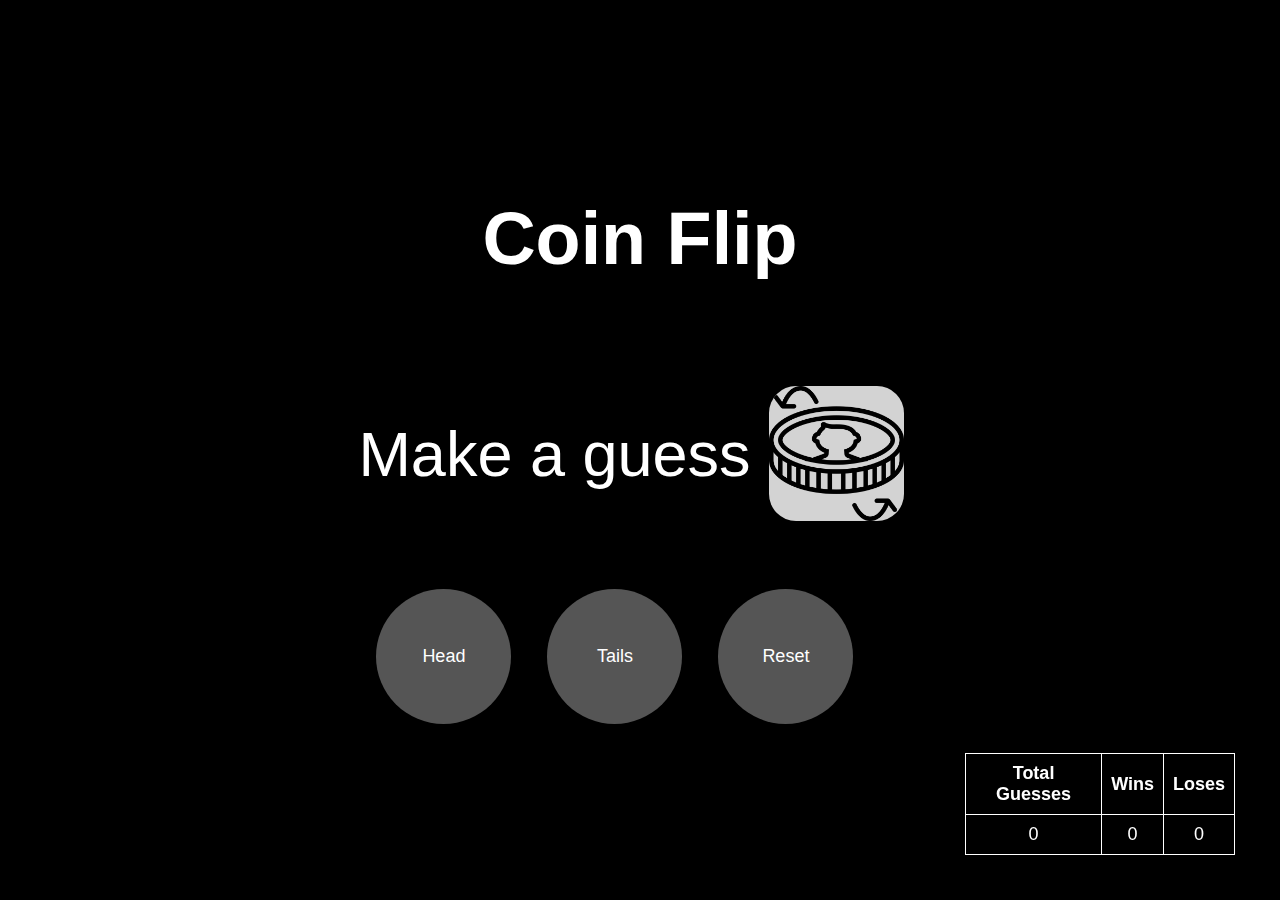
==== CoinFlip/coinflip.html @ 7f995a6f "coinflip added" ====
<!DOCTYPE html>
<html lang="en">
<head>
    <meta charset="UTF-8">
    <meta name="viewport" content="width=device-width, initial-scale=1.0">
    <title>Document</title>
    <link rel="stylesheet" href="styles.css">
   
</head>
<body>
    <div class="content">
        <h3>Coin Flip</h3>
        <div class="flex-container">
            <p>Make a guess</p>
            <div class="container"><img src="coin.png" alt="Coin Image"></div>
        </div>
       
        <div class="button-container">
            <button onclick="makeGuess('heads');" class="button button-color">Head</button>
            <button onclick="makeGuess('tails');" class="button button-color">Tails</button>
            <button onclick="resetScore();" class="button button-color">Reset</button>
        </div>
        <p id="result"></p>
        <div id="scoretable"></div>
    </div>
    
    <script src="scripts.js"></script>
</body>
</html>
---- CoinFlip/styles.css ----
body {
    background-color: black;
    color: white;
    display: flex;
    justify-content: center;
    align-items: center;
    height: 100vh;
    margin: 0;
    flex-direction: column;
    font-family: Arial, sans-serif;
}

.button {
    border: none;
    color: white;
    padding: 2vh 4vh;
    border-radius: 7.5vh;
    text-align: center;
    text-decoration: none;
    display: flex;
    justify-content: center;
    align-items: center;
    font-size: 2vh;
    margin: 2vh;
    transition-duration: 0.4s;
    cursor: pointer;
    width: 15vh;
    height: 15vh;
}

.button-color {
    background-color: #555555;
    color: white;
}

.container {
    width: 15vh;
    height: 15vh;
    display: inline-block;
    background-color: lightgray;
    box-sizing: border-box;
    overflow: hidden;
    margin: 2vh;
    border-radius: 3vh;
}

.container img {
    width: 100%;
    height: 100%;
    object-fit: contain;
}

.content {
    text-align: center;
    font-size: 7vh;
}

.flex-container {
    display: flex;
    align-items: center;
    margin-bottom: 2vh;
}

.button-container {
    display: flex;
    align-items: center;
    margin-bottom: 2vh;
}

#result {
    display: flex;
    justify-content: center;
    align-items: center;
    font-size: 4.5vh;
    margin-top: 2vh;
    margin-bottom: 2vh;
    text-align: center;
}

#scoretable {
    position: fixed;
    bottom: 0;
    right: 0;
    margin: 5vh; /* Increased margin for better spacing */
    text-align: right;
}

table {
    border-collapse: collapse;
    width: 30vh; /* Increased width for a larger table */
}

th, td {
    border: 1px solid white;
    padding: 1vh; /* Increased padding for more spacing */
    text-align: center;
    font-size: 2vh; /* Increased font size for better readability */
}
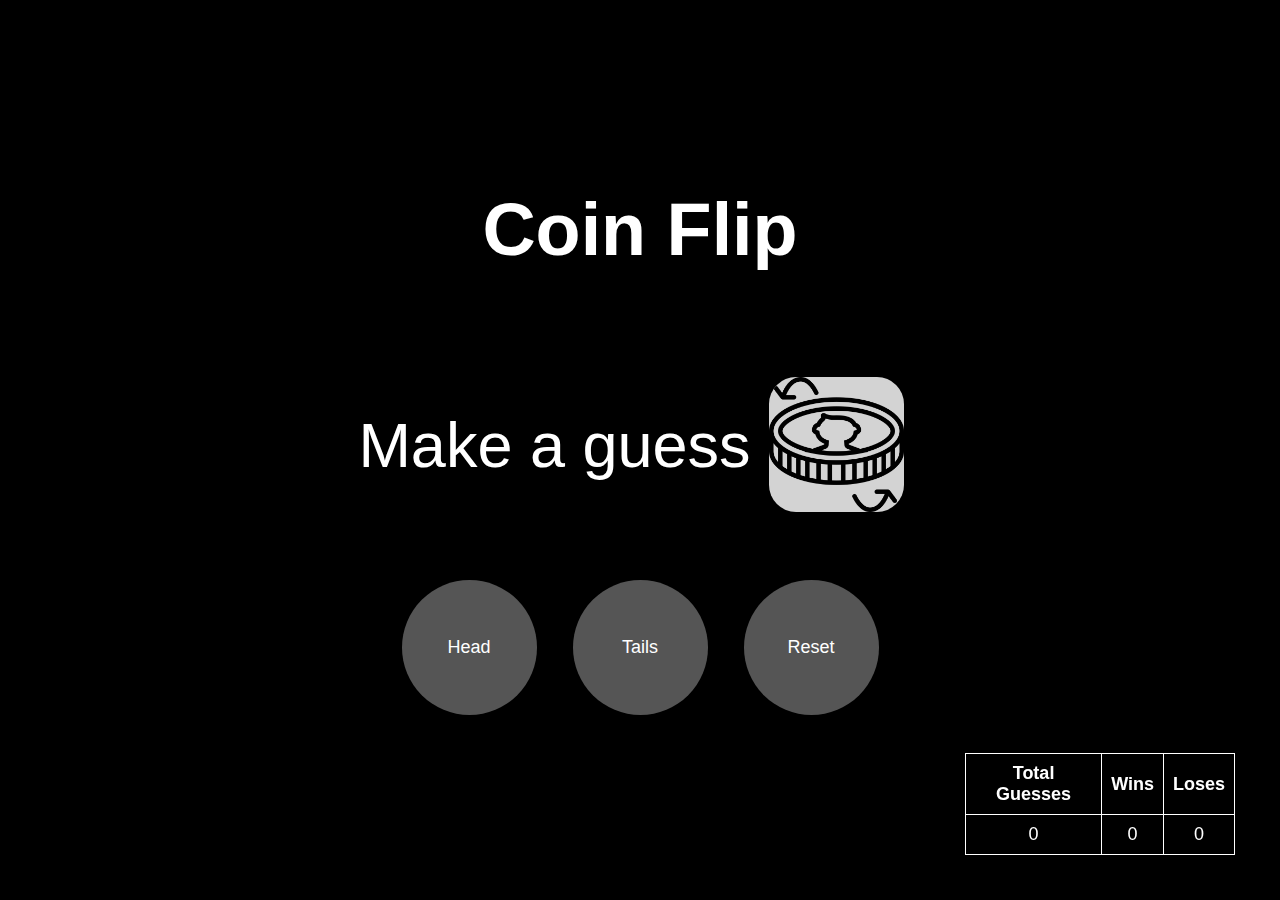
==== commit 6ef0aaf8: "minimalized code" ====
--- a/CoinFlip/coinflip.html
+++ b/CoinFlip/coinflip.html
@@ -8,21 +8,20 @@
    
 </head>
 <body>
-    <div class="content">
-        <h3>Coin Flip</h3>
-        <div class="flex-container">
-            <p>Make a guess</p>
-            <div class="container"><img src="coin.png" alt="Coin Image"></div>
-        </div>
-       
-        <div class="button-container">
-            <button onclick="makeGuess('heads');" class="button button-color">Head</button>
-            <button onclick="makeGuess('tails');" class="button button-color">Tails</button>
-            <button onclick="resetScore();" class="button button-color">Reset</button>
-        </div>
-        <p id="result"></p>
-        <div id="scoretable"></div>
+    <h3>Coin Flip</h3>
+    <div class="flex-container">
+        <p>Make a guess</p>
+        <div class="container"><img src="coin.png" alt="Coin Image"></div>
     </div>
+    
+    <div class="button-container">
+        <button onclick="makeGuess('heads');" class="button button-color">Head</button>
+        <button onclick="makeGuess('tails');" class="button button-color">Tails</button>
+        <button onclick="resetScore();" class="button button-color">Reset</button>
+    </div>
+    <p id="result"></p>
+    <div id="scoretable"></div>
+
     
     <script src="scripts.js"></script>
 </body>
--- a/CoinFlip/styles.css
+++ b/CoinFlip/styles.css
@@ -8,6 +8,8 @@
     margin: 0;
     flex-direction: column;
     font-family: Arial, sans-serif;
+    text-align: center;
+    font-size: 7vh;
 }
 
 .button {
@@ -48,11 +50,6 @@
     width: 100%;
     height: 100%;
     object-fit: contain;
-}
-
-.content {
-    text-align: center;
-    font-size: 7vh;
 }
 
 .flex-container {
